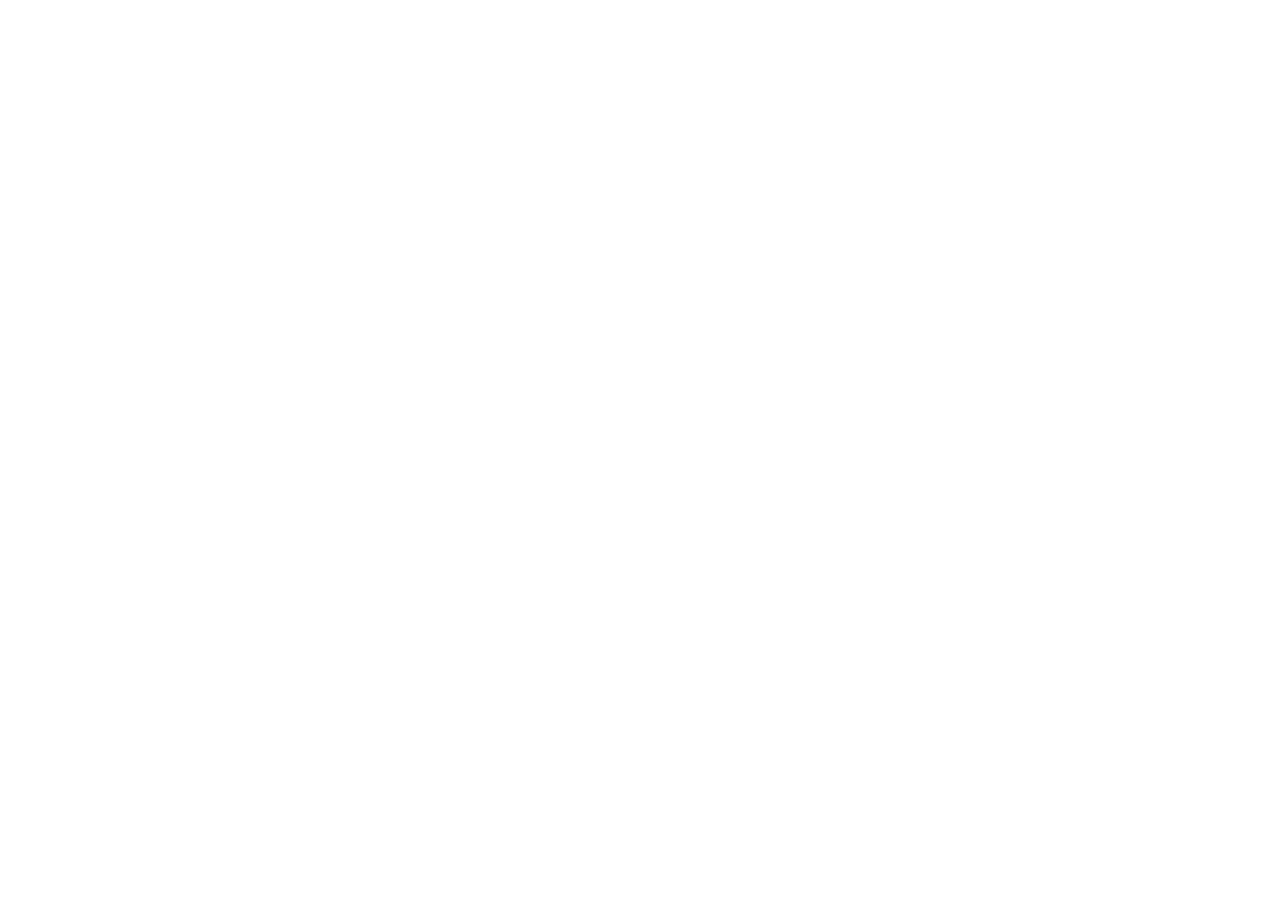
==== index.html @ a7eb1639 "projeto" ====
<!DOCTYPE html>
<html lang="pt-br">
<head>
    <meta charset="UTF-8">
    <meta name="viewport" content="width=device-width, initial-scale=1.0">
    <title>projeto social</title>
    <link rel="shortcut icon" href="favicon.ico" type="image/x-icon">
    <link rel="stylesheet" href="estilo/style.css">
</head>
<body>
    
</body>
</html>
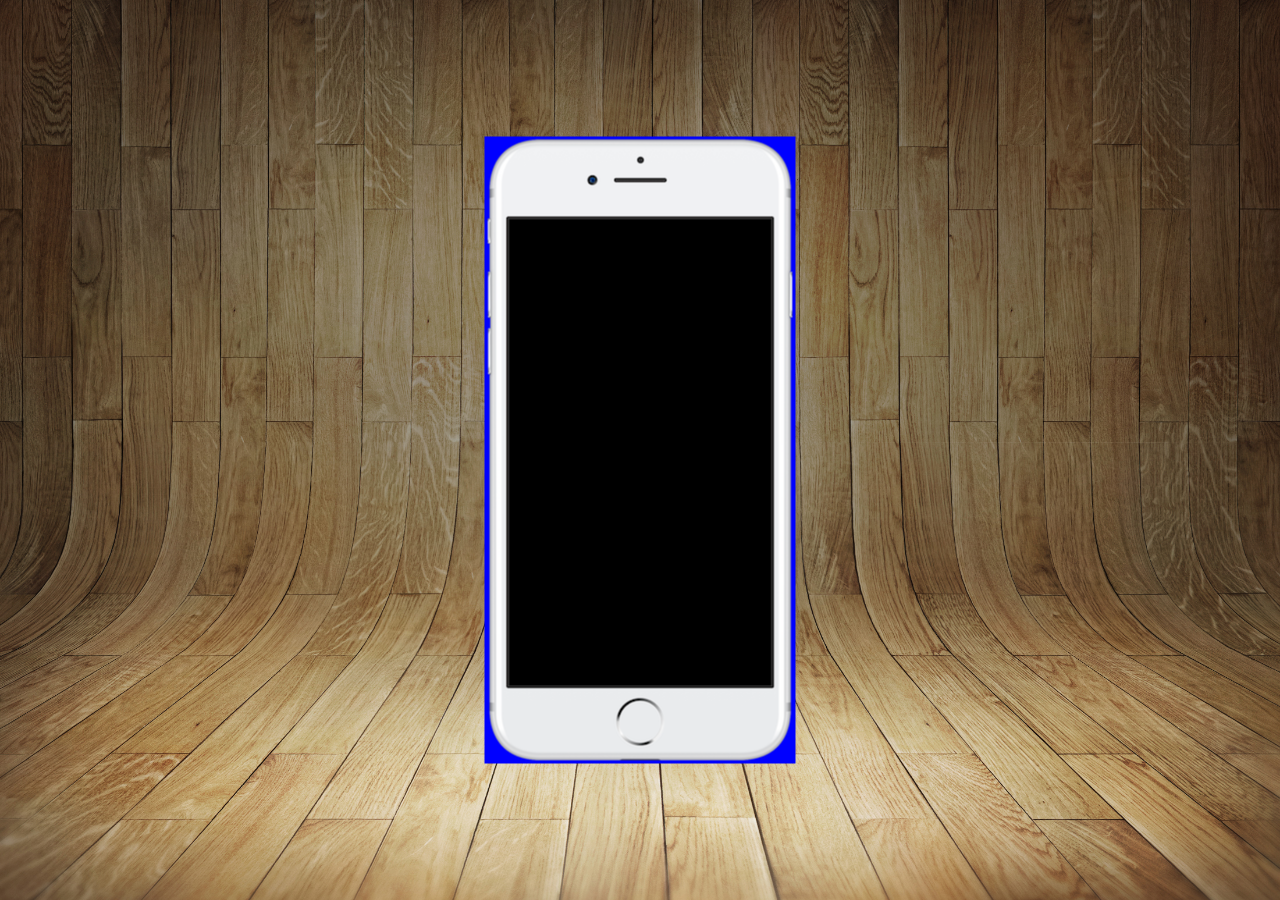
==== commit 2d1f0bc5: "projeto" ====
--- a/index.html
+++ b/index.html
@@ -8,6 +8,14 @@
     <link rel="stylesheet" href="estilo/style.css">
 </head>
 <body>
-    
+    <main>
+        <section id="telefone">
+            
+       </section>
+       
+        <section id="redes-sociais">
+
+        </section>
+    </main>
 </body>
 </html>--- a/estilo/style.css
+++ b/estilo/style.css
@@ -0,0 +1,36 @@
+*{
+    margin: 0;
+    padding: 0;
+    font-family: Cambria, Cochin, Georgia, Times, 'Times New Roman', serif;
+}
+html,body{
+    height: 100vh;
+    width: 100vw;
+    background-color: black;
+}
+
+body{
+    background: url('../imagens/fundo-madeira.jpg') no-repeat top center;
+    background-size: cover;
+    background-attachment: fixed;
+}
+
+main{
+    position: relative;
+    height: 100vh;
+    
+}
+
+section#telefone{
+    position: absolute;
+    top: 50%;
+    left: 50%;
+    transform: translate(-50%,-50%);
+    background-image: url('../imagens/frame-iphone.png');
+    background-repeat: no-repeat;
+
+
+    height: 627px;
+    width: 311px;
+    background-color: blue;
+}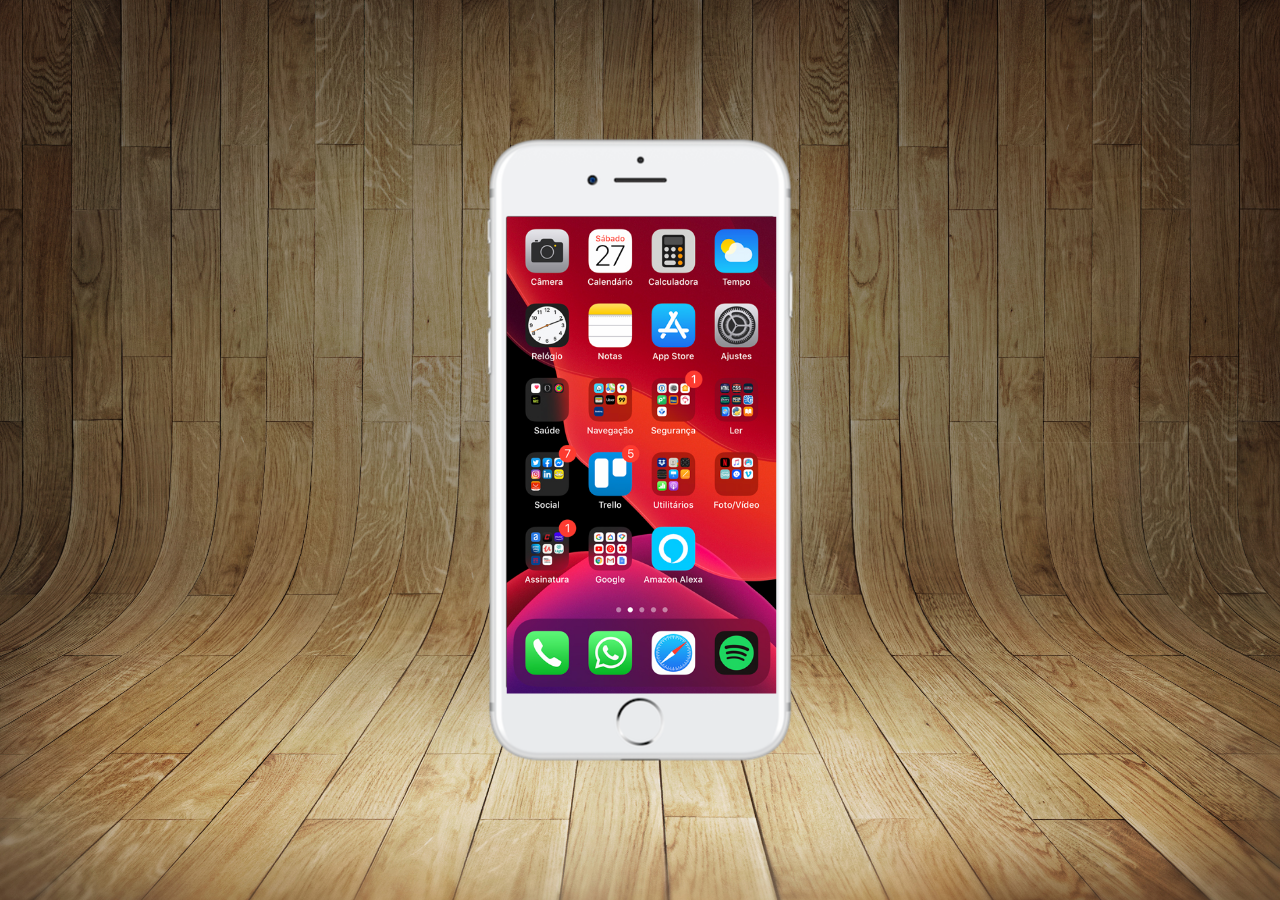
==== commit 5d1e54dc: "site projeto social" ====
--- a/index.html
+++ b/index.html
@@ -10,9 +10,9 @@
 <body>
     <main>
         <section id="telefone">
-            
+            <iframe id="tela" src="home.html" frameborder="0"></iframe>
        </section>
-       
+
         <section id="redes-sociais">
 
         </section>
--- a/estilo/style.css
+++ b/estilo/style.css
@@ -32,5 +32,12 @@
 
     height: 627px;
     width: 311px;
-    background-color: blue;
+}
+
+iframe#tela{
+    position: relative;
+    top: 80px;
+    left: 7%;
+    width: 270px;
+    height: 495px;
 }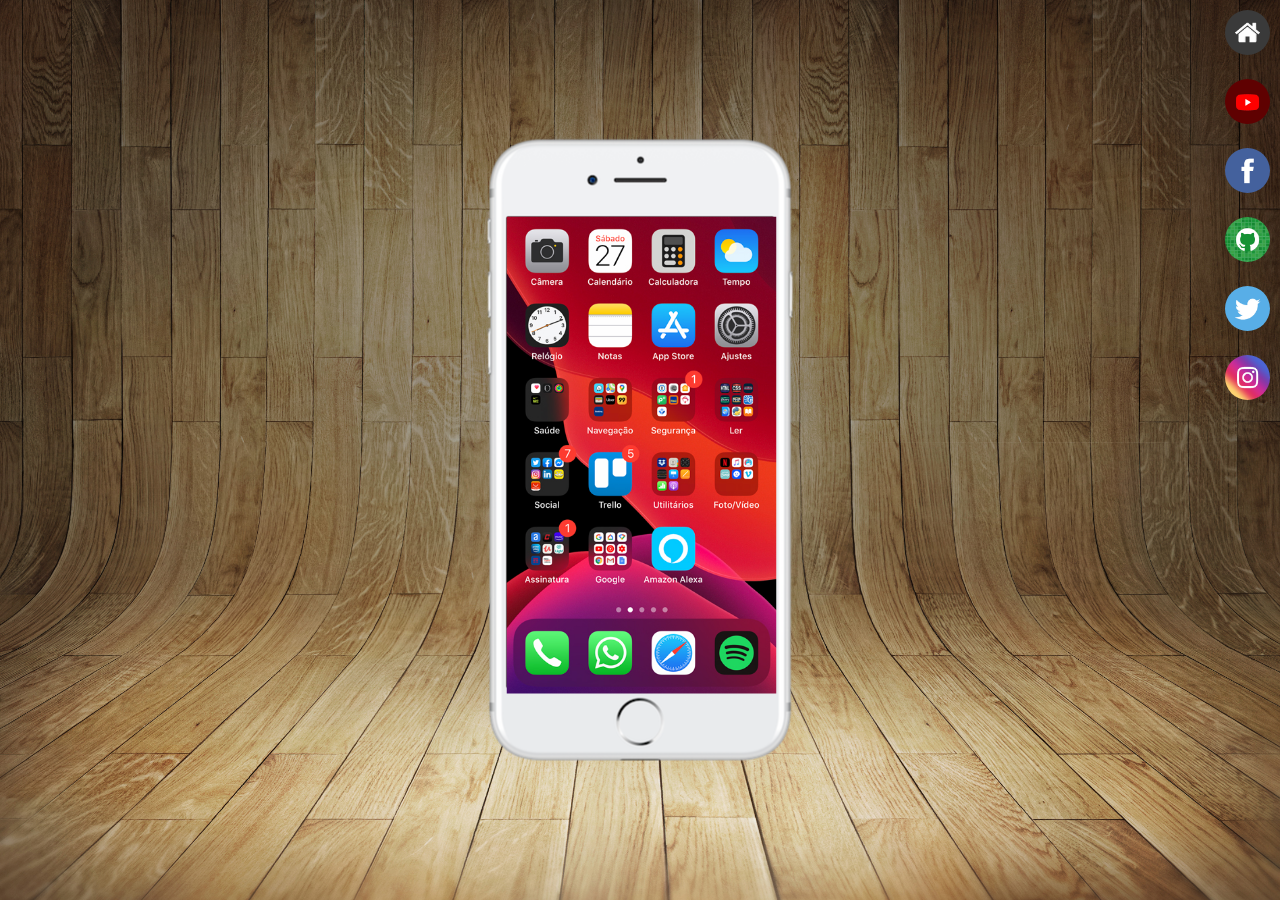
==== commit bf7ac4e1: "botoes laterais" ====
--- a/index.html
+++ b/index.html
@@ -10,11 +10,16 @@
 <body>
     <main>
         <section id="telefone">
-            <iframe id="tela" src="home.html" frameborder="0"></iframe>
+            <iframe name="tela" id="tela" src="home.html" frameborder="0"></iframe>
        </section>
 
         <section id="redes-sociais">
-
+            <a href="" target="tela"><img src="imagens/logo-home.jpg" alt=""></a> <br>
+            <a href="" target="tela"><img src="imagens/logo-youtube.jpg" alt=""></a> <br>
+            <a href="" target="tela"><img src="imagens/logo-facebook.jpg" alt=""></a> <br>
+            <a href="" target="tela"><img src="imagens/logo-github.jpg" alt=""></a> <br>
+            <a href="" target="tela"><img src="imagens/logo-twitter.jpg" alt=""></a> <br>
+            <a href="" target="tela"><img src="imagens/logo-instagram.jpg" alt=""></a>
         </section>
     </main>
 </body>
--- a/estilo/style.css
+++ b/estilo/style.css
@@ -40,4 +40,21 @@
     left: 7%;
     width: 270px;
     height: 495px;
+}
+section#redes-sociais{
+    text-align: right;
+    
+}
+
+section#redes-sociais img{
+    border-radius: 50%;
+    margin: 10px;
+    width: 45px;
+    box-sizing: border-box; 
+    
+}
+section#redes-sociais img:hover{
+    border: 2px solid black;
+    transform: translate(-4px,-6px);
+    transition: transfom 0.3s;
 }